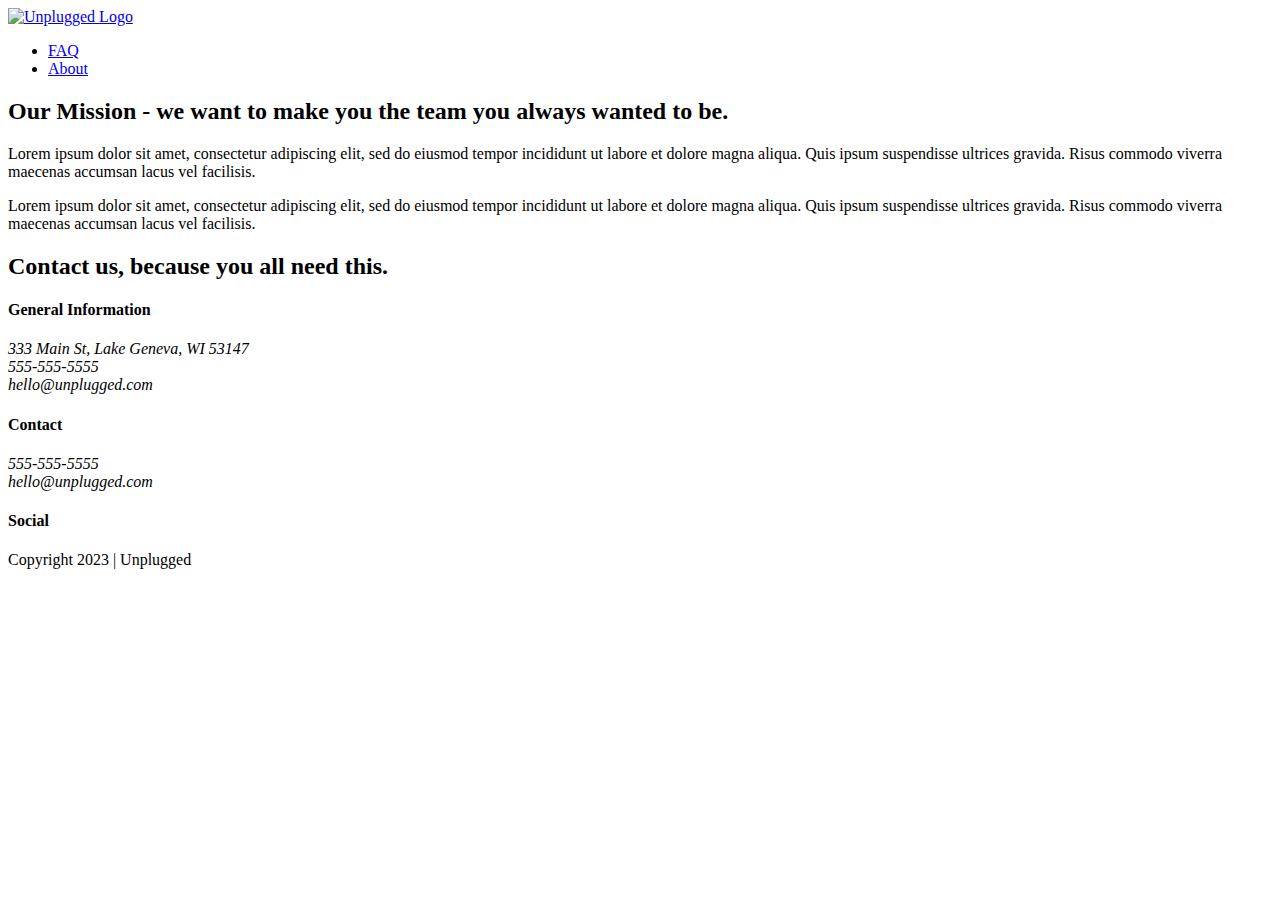
==== about/index.html @ 6d429bbf "Updated page titles, added FAQ content" ====
<!doctype html>
<html class="no-js" lang="">

<head>
  <meta charset="utf-8">
  <title>Unplugged - About Us</title>
  <meta name="description" content="">
  <meta name="viewport" content="width=device-width, initial-scale=1">

  <meta property="og:title" content="">
  <meta property="og:type" content="">
  <meta property="og:url" content="">
  <meta property="og:image" content="">

  <link rel="manifest" href="../site.webmanifest">
  <link rel="apple-touch-icon" href="../icon.png">
  <!-- Place favicon.ico in the root directory -->

  <link rel="stylesheet" href="../css/normalize.css">
  <link rel="stylesheet" href="../css/main.css">

  <meta name="theme-color" content="#fafafa">
</head>

<body>

  <header>
    <div class="content-wrapper">
      <a href="logo"><img src="../img/unpluggedlogo.png" alt="Unplugged Logo"></a>
      <div class="header-divider"></div>
      <nav>
        <ul>
          <li><a href="../faq/index.html" target="_blank" rel="noopener">FAQ</a></li>
          <li><a href="../about/index.html" target="_blank" rel="noopener">About</a></li>
        </ul>
      </nav>
    </div>
  </header>
  <main>
    <section class="mission">
      <div class="content-wrapper">
        <div class="mission-content">
          <h2>Our Mission - we want to make you the team you always wanted to be.</h2>
          <p>Lorem ipsum dolor sit amet, consectetur adipiscing elit, sed do eiusmod 
            tempor incididunt ut labore et dolore magna aliqua. Quis ipsum suspendisse 
            ultrices gravida. Risus commodo viverra maecenas accumsan lacus vel facilisis.</p>
          <p>Lorem ipsum dolor sit amet, consectetur adipiscing elit, sed do eiusmod 
            tempor incididunt ut labore et dolore magna aliqua. Quis ipsum suspendisse 
            ultrices gravida. Risus commodo viverra maecenas accumsan lacus vel facilisis.</p>
        </div>
      </div>
      <!--MISSION CONTENT-WRAPPER ENDS-->
    </section>

    <section>
      <div class="content-wrapper">
        <div class="map">
          <figure>

          </figure>
        </div>
      </div> 
      <!--END OF MAP SECTION-->
    </section>

    <section>
      <div class="content-wrapper">
        <div class="contact-section">
          <h2>Contact us, because you all need this.</h2>
          <h4>General Information</h4>
            <address>
              <p>333 Main St, Lake Geneva, WI 53147<br>
                555-555-5555<br>
                hello@unplugged.com
              </p>
            </address>
        </div>
      </div>
    </section>
  </main>
  <footer>
    <div class="content-wrapper">
      <div class="footer-content">
        <div class="contact">
          <h4>Contact</h4>
            <address>
              <p> 555-555-5555<br>
              hello@unplugged.com
            </p>
            </address>
        </div>
          <div class="social">
            <h4>Social</h4>
            <p><a href="https://www.facebook.com/skillcrush" target="_blank" rel="noopener"></a></p>
            <p><a href="https://www.twitter.com/skillcrush" target="_blank" rel="noopener"></a></p>
            <p><a href="https://www.instagram.com/skillcrush" target="_blank" rel="noopener"></a></p>
          </div>
      </div> 
      <!--END FOOTER CONTENT-->
    </div> 
    <!--END FOOTER CONTENT WRAPPER-->
    <div class="copyright">
      <p>Copyright 2023 | Unplugged</p>
    </div>
  </footer>
    
  <script src="../js/vendor/modernizr-3.11.2.min.js"></script>
  <script src="../js/plugins.js"></script>
  <script src="../js/main.js"></script>

  <!-- Google Analytics: change UA-XXXXX-Y to be your site's ID. -->
  <script>
    window.ga = function () { ga.q.push(arguments) }; ga.q = []; ga.l = +new Date;
    ga('create', 'UA-XXXXX-Y', 'auto'); ga('set', 'anonymizeIp', true); ga('set', 'transport', 'beacon'); ga('send', 'pageview')
  </script>
  <script src="https://www.google-analytics.com/analytics.js" async></script>
</body>

</html>
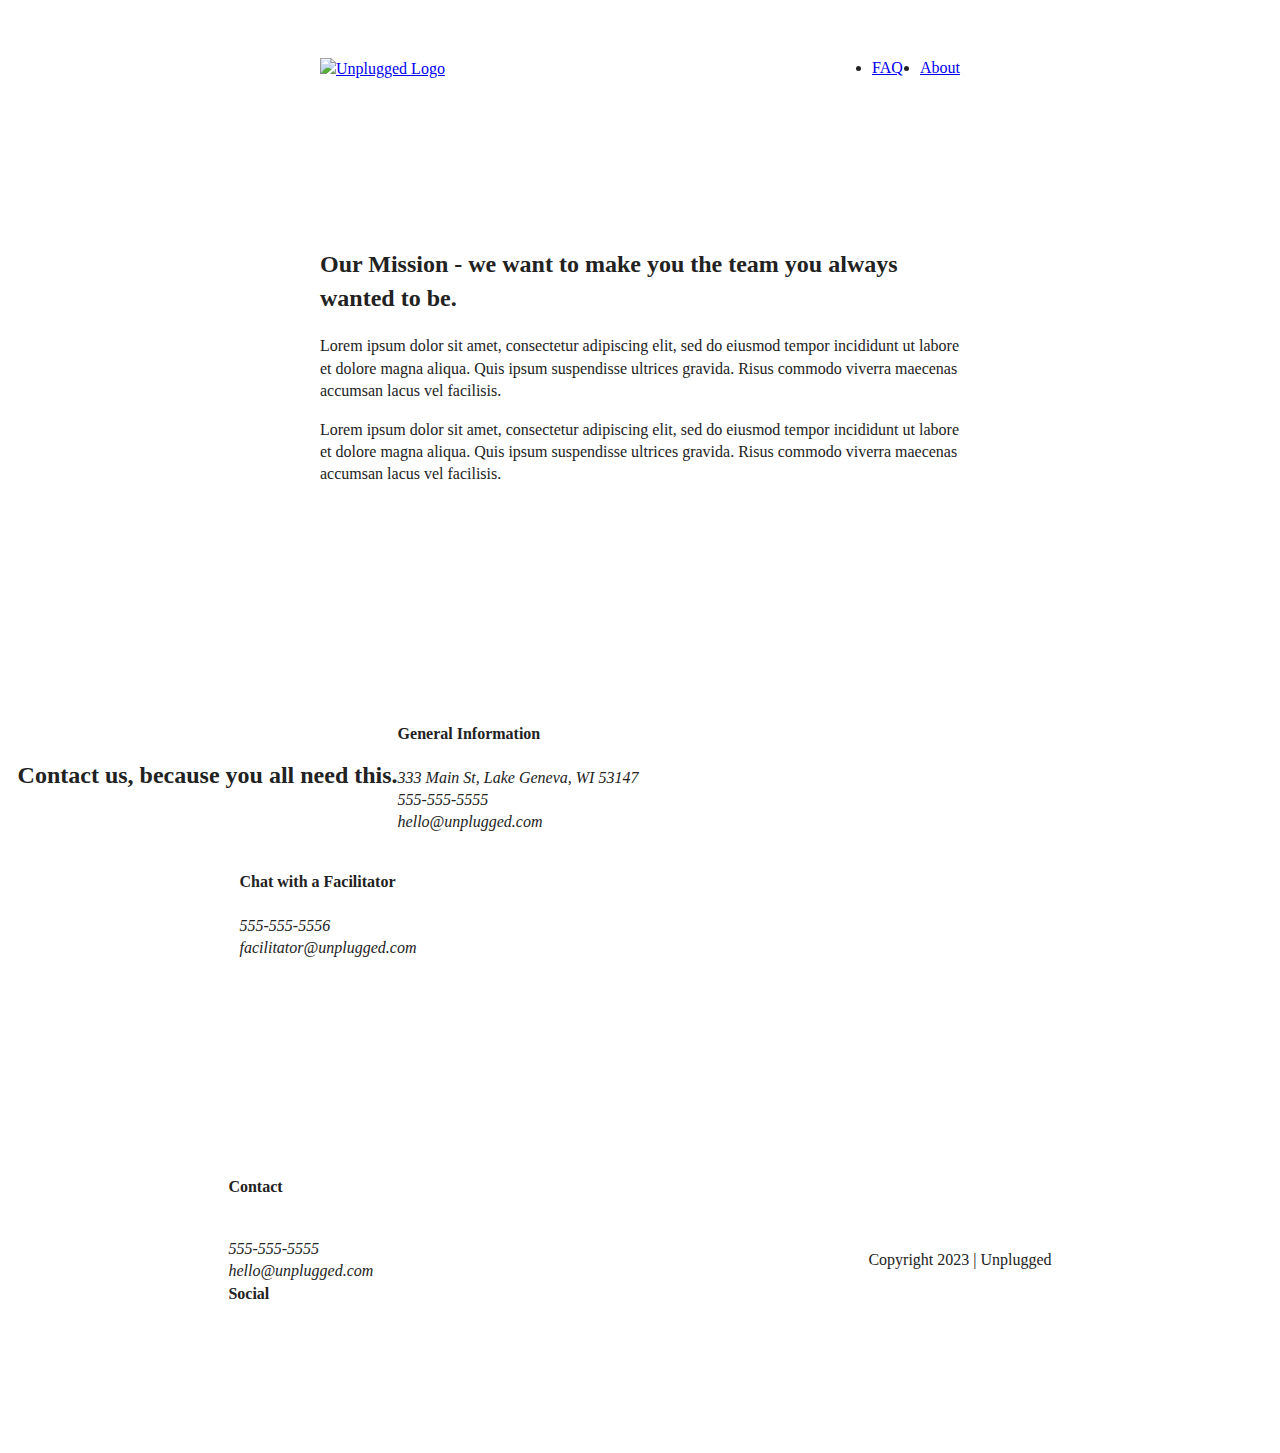
==== commit 3bff7ef4: "Corrected mission section on about page" ====
--- a/about/index.html
+++ b/about/index.html
@@ -26,8 +26,7 @@
 
   <header>
     <div class="content-wrapper">
-      <a href="logo"><img src="../img/unpluggedlogo.png" alt="Unplugged Logo"></a>
-      <div class="header-divider"></div>
+      <a href="logo"><img src="" class="logo" alt="Unplugged Logo"></a>      <div class="header-divider"></div>
       <nav>
         <ul>
           <li><a href="../faq/index.html" target="_blank" rel="noopener">FAQ</a></li>
@@ -36,11 +35,12 @@
       </nav>
     </div>
   </header>
+  
   <main>
     <section class="mission">
       <div class="content-wrapper">
+        <h2>Our Mission - we want to make you the team you always wanted to be.</h2>
         <div class="mission-content">
-          <h2>Our Mission - we want to make you the team you always wanted to be.</h2>
           <p>Lorem ipsum dolor sit amet, consectetur adipiscing elit, sed do eiusmod 
             tempor incididunt ut labore et dolore magna aliqua. Quis ipsum suspendisse 
             ultrices gravida. Risus commodo viverra maecenas accumsan lacus vel facilisis.</p>
@@ -67,13 +67,23 @@
       <div class="content-wrapper">
         <div class="contact-section">
           <h2>Contact us, because you all need this.</h2>
-          <h4>General Information</h4>
+          <div>
+            <h4>General Information</h4>
+              <address>
+                <p>333 Main St, Lake Geneva, WI 53147<br>
+                  555-555-5555<br>
+                  hello@unplugged.com
+                </p>
+              </address>
+          </div>
+          <div>
+            <h4>Chat with a Facilitator</h4>
             <address>
-              <p>333 Main St, Lake Geneva, WI 53147<br>
-                555-555-5555<br>
-                hello@unplugged.com
+              <p>555-555-5556<br>
+              facilitator@unplugged.com
               </p>
             </address>
+          </div>
         </div>
       </div>
     </section>
@@ -91,9 +101,11 @@
         </div>
           <div class="social">
             <h4>Social</h4>
-            <p><a href="https://www.facebook.com/skillcrush" target="_blank" rel="noopener"></a></p>
-            <p><a href="https://www.twitter.com/skillcrush" target="_blank" rel="noopener"></a></p>
-            <p><a href="https://www.instagram.com/skillcrush" target="_blank" rel="noopener"></a></p>
+            <div class="social-icons">
+              <p><a href="https://www.facebook.com/skillcrush" target="_blank" rel="noopener"></a></p>
+              <p><a href="https://www.twitter.com/skillcrush" target="_blank" rel="noopener"></a></p>
+              <p><a href="https://www.instagram.com/skillcrush" target="_blank" rel="noopener"></a></p>
+            </div>
           </div>
       </div> 
       <!--END FOOTER CONTENT-->
--- a/css/main.css
+++ b/css/main.css
@@ -0,0 +1,541 @@
+/*! HTML5 Boilerplate v8.0.0 | MIT License | https://html5boilerplate.com/ */
+
+/* main.css 2.1.0 | MIT License | https://github.com/h5bp/main.css#readme */
+/*
+ * What follows is the result of much research on cross-browser styling.
+ * Credit left inline and big thanks to Nicolas Gallagher, Jonathan Neal,
+ * Kroc Camen, and the H5BP dev community and team.
+ */
+
+/* ==========================================================================
+   Base styles: opinionated defaults
+   ========================================================================== */
+
+html {
+  color: #222;
+  font-size: 1em;
+  line-height: 1.4;
+}
+
+/*
+ * Remove text-shadow in selection highlight:
+ * https://twitter.com/miketaylr/status/12228805301
+ *
+ * Vendor-prefixed and regular ::selection selectors cannot be combined:
+ * https://stackoverflow.com/a/16982510/7133471
+ *
+ * Customize the background color to match your design.
+ */
+
+::-moz-selection {
+  background: #b3d4fc;
+  text-shadow: none;
+}
+
+::selection {
+  background: #b3d4fc;
+  text-shadow: none;
+}
+
+/*
+ * A better looking default horizontal rule
+ */
+
+hr {
+  display: block;
+  height: 1px;
+  border: 0;
+  border-top: 1px solid #ccc;
+  margin: 1em 0;
+  padding: 0;
+}
+
+/*
+ * Remove the gap between audio, canvas, iframes,
+ * images, videos and the bottom of their containers:
+ * https://github.com/h5bp/html5-boilerplate/issues/440
+ */
+
+audio,
+canvas,
+iframe,
+img,
+svg,
+video {
+  vertical-align: middle;
+}
+
+/*
+ * Remove default fieldset styles.
+ */
+
+fieldset {
+  border: 0;
+  margin: 0;
+  padding: 0;
+}
+
+/*
+ * Allow only vertical resizing of textareas.
+ */
+
+textarea {
+  resize: vertical;
+}
+
+/* ==========================================================================
+   Author's custom styles
+   ========================================================================== */
+
+/***************       BASE HEADER - FOOTER STYLES          *******************/
+header,
+footer {
+  display: flex;
+  justify-content: center;
+  align-items: center;
+  flex-flow: row wrap;
+}
+
+header {
+  padding: 15px 0;
+}
+
+header .content-wrapper {
+  display: flex;
+  justify-content: center;
+  align-items: center;  
+  flex-flow: row wrap;
+  margin: 0;
+}
+
+.logo {
+  margin: 0;
+}
+
+.header-divider {
+  width: 100%;
+  heigth: 1px;
+  margin: 10px 0 20px 0;
+}
+
+header nav {
+  display: flex;
+  justify-content: space-around;
+  align-items: center;
+  flex-flow: row wrap;
+  width: 60%;
+}
+
+header nav ul {
+  display: flex;
+  justify-content: space-around;
+  width: 100%;
+}
+
+footer .content-wrapper {
+  width: 55%;
+  margin: 50px 0;
+}
+
+footer .contact {
+  margin-bottom: 50px;
+}
+
+footer h4 {
+  margin: 20px 0;
+}
+
+footer p {
+  margin: 0;
+}
+
+footer .social-icons {
+  display: flex;
+  justify-content: center;
+}
+
+footer .social-icons p {
+  display: flex;
+  justify-content: space-around; 
+}
+
+footer .copyright {
+  margin: 20px 0;
+}
+
+
+/***************      MOBILE STYLES - HOMEPAGE          *******************/
+.content-wrapper {
+  width: 90%;
+  margin: 50px 0;
+}
+
+
+.hero-section {
+  display: flex;
+  justify-content: center;
+  flex-flow: row wrap;
+}
+
+aside {
+  display: flex;
+  justify-content: center;
+  align-items: center;
+  flex-flow: row wrap;
+}
+
+aside h3 {
+  margin: 20px 0;
+}
+
+aside p {
+  margin: 0;
+}
+
+.form-description {
+  padding-bottom: 30px;
+}
+
+.features {
+  display: flex;
+  justify-content: center;
+}
+
+.features h2 {
+  margin: 0;
+  margin-bottom: 60px;
+}
+
+.features article {
+  width: 60%;
+  margin: 30px 0;
+}
+
+.features p {
+  margin: 0;
+}
+
+.features .feature-items {
+  display: flex;
+  justify-content: center;
+  flex-flow: row wrap;
+}
+
+.reviews {
+  display: flex;
+  justify-content: center;
+  flex-flow: row wrap;
+}
+
+.reviews h2 {
+  margin-bottom: 40px;
+}
+
+.reviews h3 {
+  width: 60%;
+  margin: 20px 0;
+}
+
+/***************    ABOUT PAGE          *******************/
+
+.mission {
+  display: flex;
+  justify-content: center;
+  align-items: center;
+  flex-flow: row wrap;
+}
+
+.contact-section {
+  display: flex;
+  justify-content: center;
+  align-items: center;
+  flex-flow: row wrap;
+}
+
+/***************      FAQ PAGE          *******************/
+
+.faq {
+  display: flex;
+  justify-content: center;
+  align-items: center;
+  flex-flow: row wrap;
+}
+
+.faq-content-wrapper {
+  display: flex;
+  justify-content: center;
+  align-items: center;
+  flex-flow: row wrap;
+}
+/* ==========================================================================
+   Helper classes
+   ========================================================================== */
+
+/*
+ * Hide visually and from screen readers
+ */
+
+.hidden,
+[hidden] {
+  display: none !important;
+}
+
+/*
+ * Hide only visually, but have it available for screen readers:
+ * https://snook.ca/archives/html_and_css/hiding-content-for-accessibility
+ *
+ * 1. For long content, line feeds are not interpreted as spaces and small width
+ *    causes content to wrap 1 word per line:
+ *    https://medium.com/@jessebeach/beware-smushed-off-screen-accessible-text-5952a4c2cbfe
+ */
+
+.sr-only {
+  border: 0;
+  clip: rect(0, 0, 0, 0);
+  height: 1px;
+  margin: -1px;
+  overflow: hidden;
+  padding: 0;
+  position: absolute;
+  white-space: nowrap;
+  width: 1px;
+  /* 1 */
+}
+
+/*
+ * Extends the .sr-only class to allow the element
+ * to be focusable when navigated to via the keyboard:
+ * https://www.drupal.org/node/897638
+ */
+
+.sr-only.focusable:active,
+.sr-only.focusable:focus {
+  clip: auto;
+  height: auto;
+  margin: 0;
+  overflow: visible;
+  position: static;
+  white-space: inherit;
+  width: auto;
+}
+
+/*
+ * Hide visually and from screen readers, but maintain layout
+ */
+
+.invisible {
+  visibility: hidden;
+}
+
+/*
+ * Clearfix: contain floats
+ *
+ * For modern browsers
+ * 1. The space content is one way to avoid an Opera bug when the
+ *    `contenteditable` attribute is included anywhere else in the document.
+ *    Otherwise it causes space to appear at the top and bottom of elements
+ *    that receive the `clearfix` class.
+ * 2. The use of `table` rather than `block` is only necessary if using
+ *    `:before` to contain the top-margins of child elements.
+ */
+
+.clearfix::before,
+.clearfix::after {
+  content: " ";
+  display: table;
+}
+
+.clearfix::after {
+  clear: both;
+}
+
+/* ==========================================================================
+   EXAMPLE Media Queries for Responsive Design.
+   These examples override the primary ('mobile first') styles.
+   Modify as content requires.
+   ========================================================================== */
+
+@media only screen and (min-width: 768px) {
+  /*  TABLET STYLES HERE */
+
+/**** GLOBAL STYLES ****/
+.content-wrapper {
+  max-width: 640px;
+  margin: 100px 0;
+}
+
+/**** HEADER STYLES ****/
+header {
+  padding: 33px 0;
+  justify-content: space-around;
+}
+
+header .content-wrapper {
+  justify-content: space-between;
+}
+
+.header-divider {
+  display: none;
+}
+
+header nav {
+  width: 20%;
+}
+
+header nav ul {
+  justify-content: space-between;
+}
+
+/**** MAIN STYLES ****/
+
+section.hero-section {
+  max-height: 600px;
+}
+
+.hero-section h1 {
+  margin: 0;
+  width: 80%;
+}
+
+aside .content-wrapper {
+  margin: 50px 0;
+  display: flex;
+  justify-content: space-between;
+  flex-flow: row wrap;
+}
+
+.form-description,
+ .form {
+  width: 40%;
+  margin: 0;
+}
+
+.features h2 {
+  margin-bottom: 20px;
+}
+
+.features article {
+  display: flex;
+  justify-content: center;
+  align-items: center;
+  flex-flow: column wrap;
+  flex-basis: 50%;
+}
+
+.feature-description {
+  width: 50%;
+}
+
+
+p.fontawesome-icon {
+  margin-bottom: 30px;
+}
+
+.reviews h2 {
+  width: 75%;
+}
+
+.reviews article {
+  width: 50%;
+}
+
+/**** FOOTER STYLES ****/
+footer .content-wrapper {
+  margin: 100px 0;
+  width: 65%;
+}
+
+.footer-content {
+  width: 50%;
+}
+
+footer .contact {
+  margin: 0;
+  width: 50%;
+}
+
+footer h4 {
+  margin: 0 0 40px 0;
+}
+
+}
+
+@media only screen and (min-width: 1200px) {
+  /* DESKTOP STYLES HERE */
+
+}
+/* ==========================================================================
+   Print styles.
+   Inlined to avoid the additional HTTP request:
+   https://www.phpied.com/delay-loading-your-print-css/
+   ========================================================================== */
+
+@media print {
+  *,
+  *::before,
+  *::after {
+    background: #fff !important;
+    color: #000 !important;
+    /* Black prints faster */
+    box-shadow: none !important;
+    text-shadow: none !important;
+  }
+
+  a,
+  a:visited {
+    text-decoration: underline;
+  }
+
+  a[href]::after {
+    content: " (" attr(href) ")";
+  }
+
+  abbr[title]::after {
+    content: " (" attr(title) ")";
+  }
+
+  /*
+   * Don't show links that are fragment identifiers,
+   * or use the `javascript:` pseudo protocol
+   */
+  a[href^="#"]::after,
+  a[href^="javascript:"]::after {
+    content: "";
+  }
+
+  pre {
+    white-space: pre-wrap !important;
+  }
+
+  pre,
+  blockquote {
+    border: 1px solid #999;
+    page-break-inside: avoid;
+  }
+
+  /*
+   * Printing Tables:
+   * https://web.archive.org/web/20180815150934/http://css-discuss.incutio.com/wiki/Printing_Tables
+   */
+  thead {
+    display: table-header-group;
+  }
+
+  tr,
+  img {
+    page-break-inside: avoid;
+  }
+
+  p,
+  h2,
+  h3 {
+    orphans: 3;
+    widows: 3;
+  }
+
+  h2,
+  h3 {
+    page-break-after: avoid;
+  }
+}
+
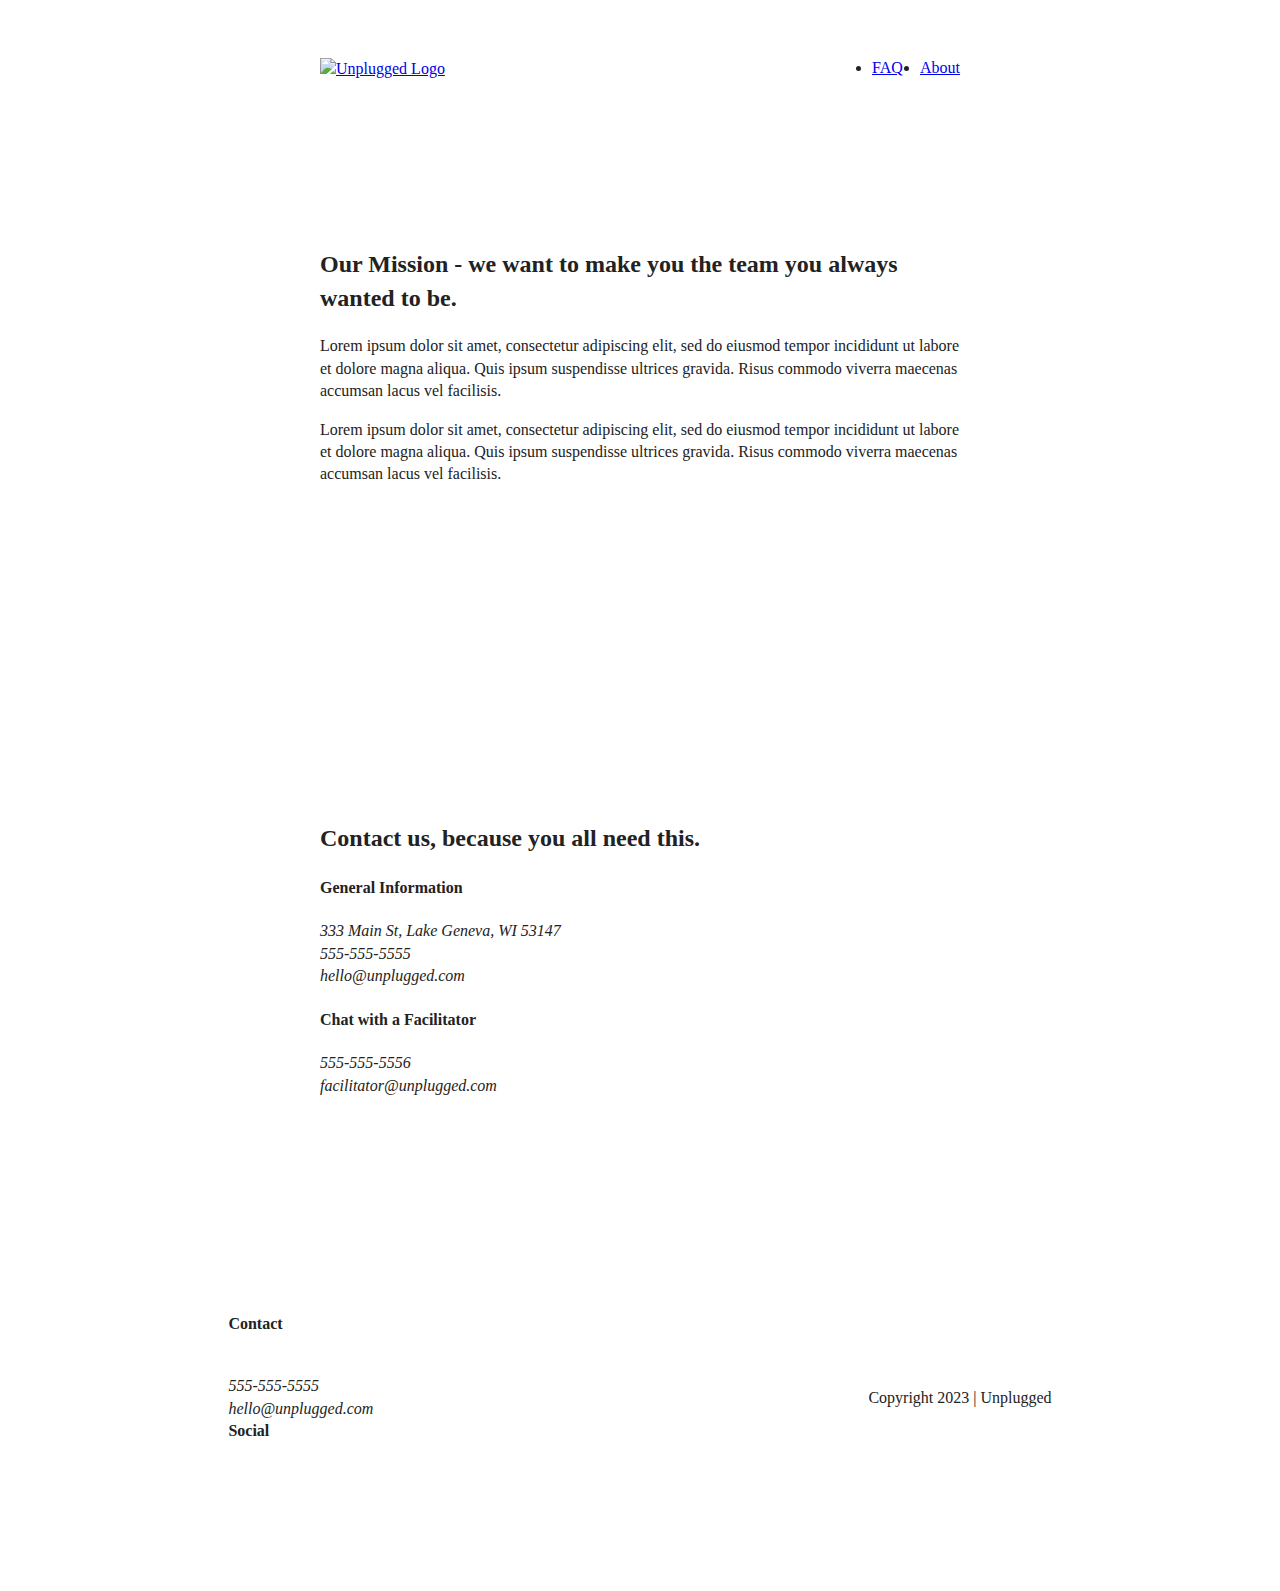
==== commit 7bbf8e44: "Reorganized contact section" ====
--- a/about/index.html
+++ b/about/index.html
@@ -63,16 +63,16 @@
       <!--END OF MAP SECTION-->
     </section>
 
-    <section>
+    <section class="contact-section">
       <div class="content-wrapper">
-        <div class="contact-section">
-          <h2>Contact us, because you all need this.</h2>
+        <h2>Contact us, because you all need this.</h2>
+        <div class="contact-content">
           <div>
             <h4>General Information</h4>
               <address>
                 <p>333 Main St, Lake Geneva, WI 53147<br>
-                  555-555-5555<br>
-                  hello@unplugged.com
+                555-555-5555<br>
+                hello@unplugged.com
                 </p>
               </address>
           </div>
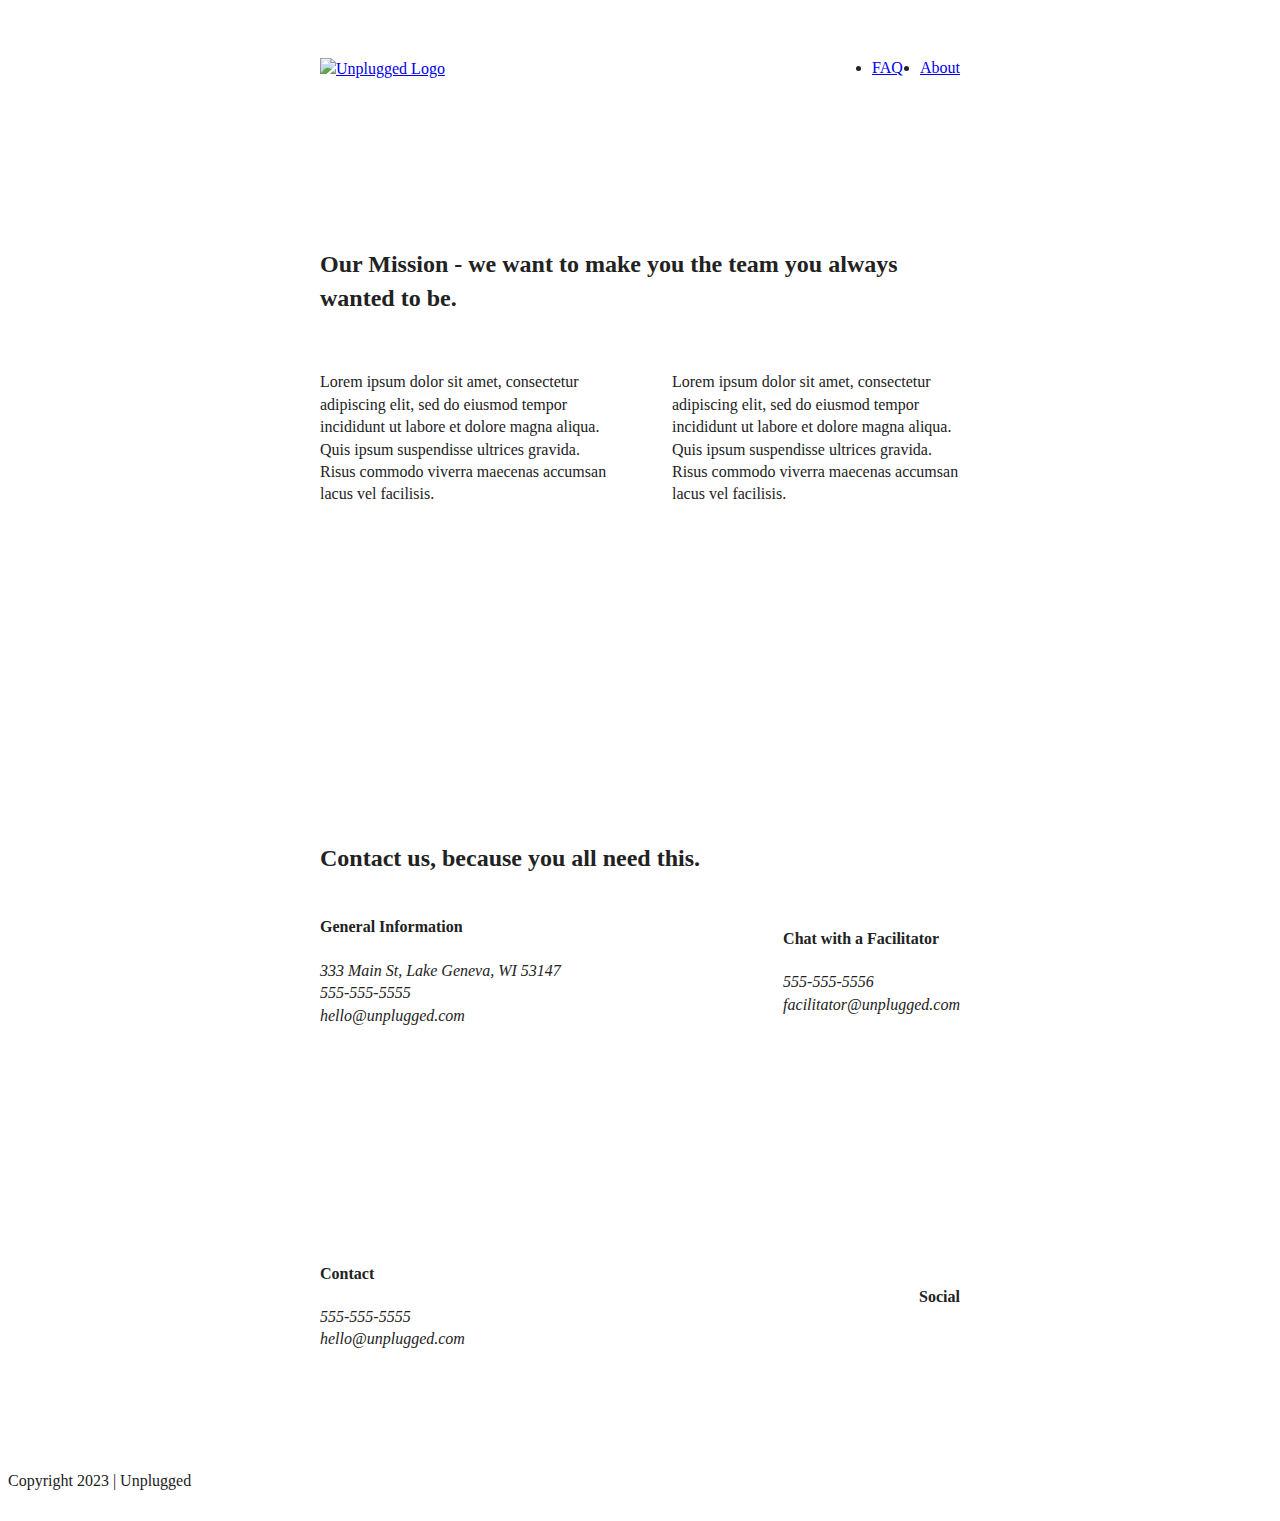
==== commit 487a6296: "Added google fonts" ====
--- a/about/index.html
+++ b/about/index.html
@@ -15,7 +15,8 @@
   <link rel="manifest" href="../site.webmanifest">
   <link rel="apple-touch-icon" href="../icon.png">
   <!-- Place favicon.ico in the root directory -->
-
+  <!-- GOOGLE FONTS-->
+  <link href="https://fonts.googleapis.com/css2?family=Open+Sans:wght@400;700&family=Poppins:wght@500;700&display=swap" rel="stylesheet">
   <link rel="stylesheet" href="../css/normalize.css">
   <link rel="stylesheet" href="../css/main.css">
 
--- a/css/main.css
+++ b/css/main.css
@@ -426,7 +426,6 @@
   width: 50%;
 }
 
-
 p.fontawesome-icon {
   margin-bottom: 30px;
 }
@@ -446,16 +445,40 @@
 }
 
 .footer-content {
-  width: 50%;
+  display: flex;
+  justify-content: space-between;
+  align-items: center;
 }
 
 footer .contact {
-  margin: 0;
-  width: 50%;
-}
-
-footer h4 {
-  margin: 0 0 40px 0;
+  margin-bottom: 0;
+}
+
+footer .copyright {
+  width: 100%;
+}
+
+/***************    ABOUT PAGE          *******************/
+
+.mission-content {
+  padding-top: 20px;
+  display: flex;
+  justify-content: space-between;
+  align-items: center;
+}
+
+.mission-content p {
+  width: 45%;
+}
+
+.contact-section .content-wrapper h2 {
+  width: 80%;
+}
+
+.contact-content {
+  display: flex;
+  justify-content: space-between;
+  align-items: center;
 }
 
 }
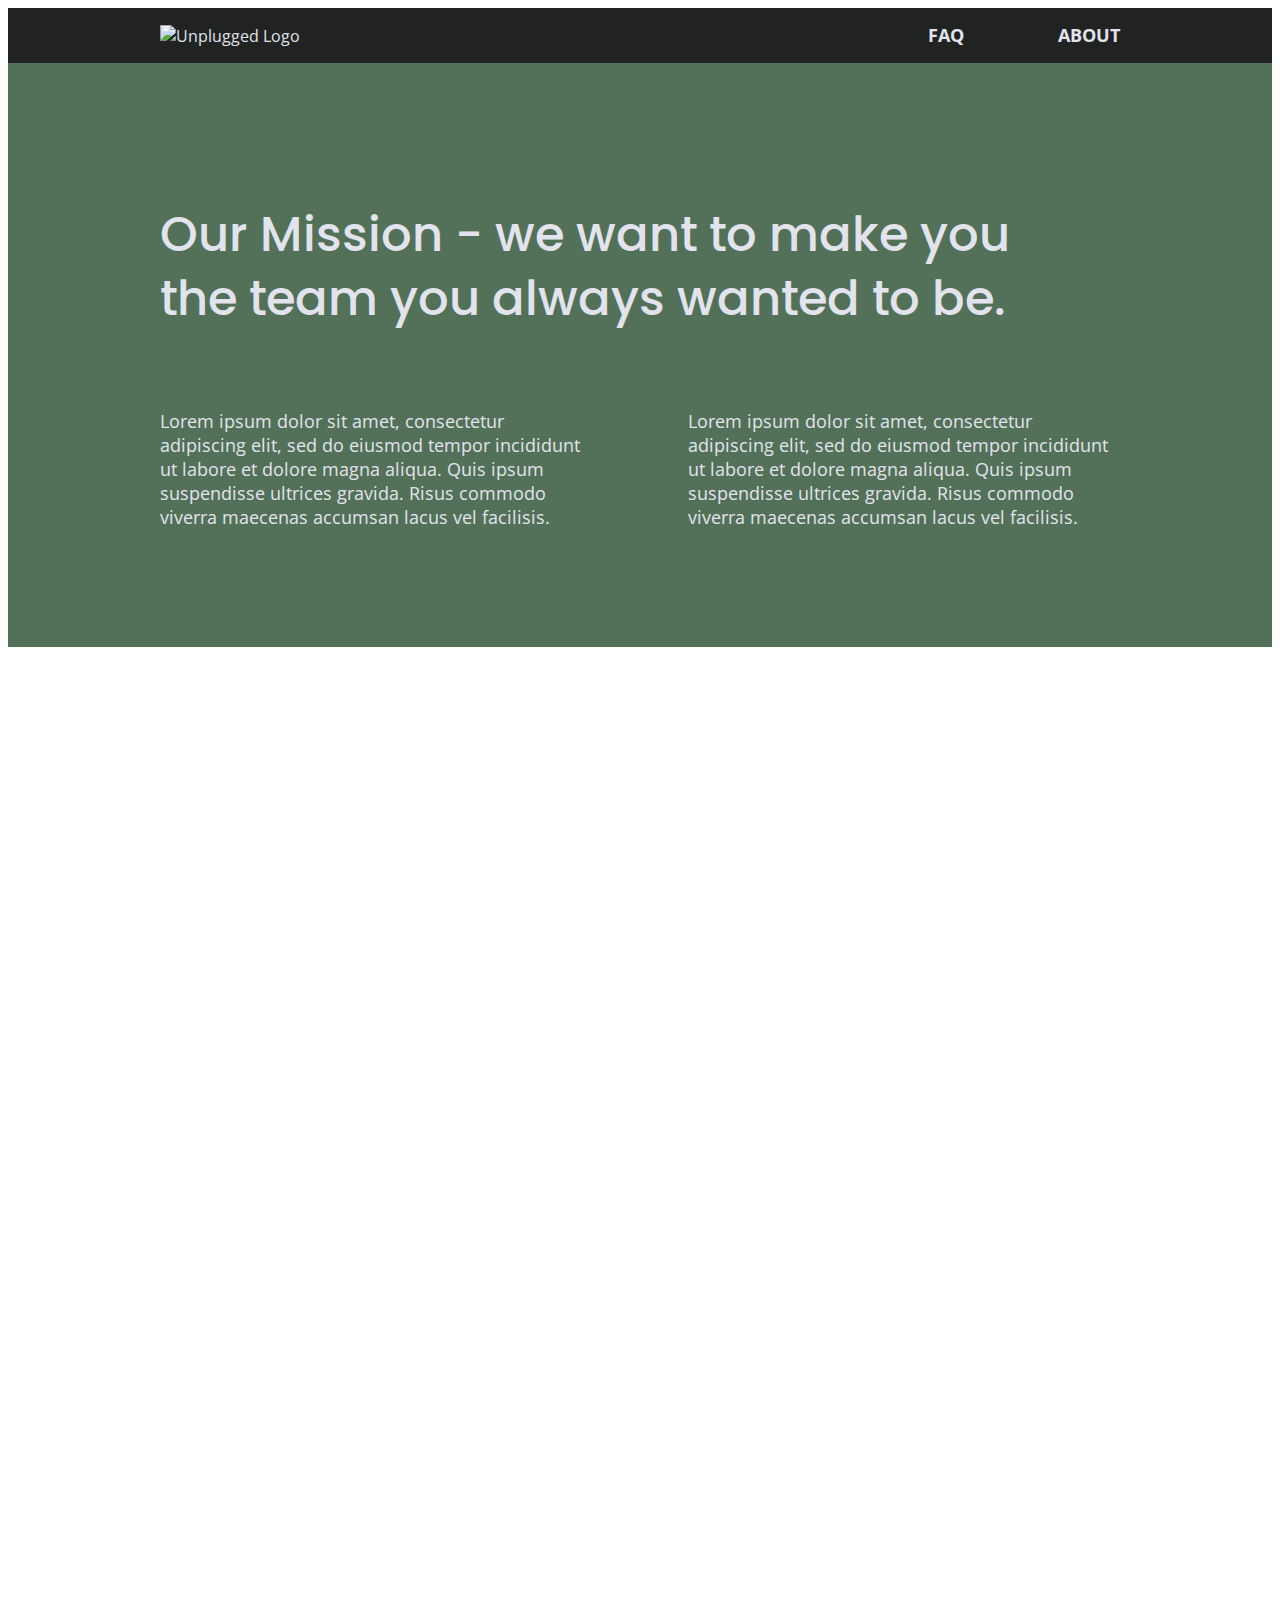
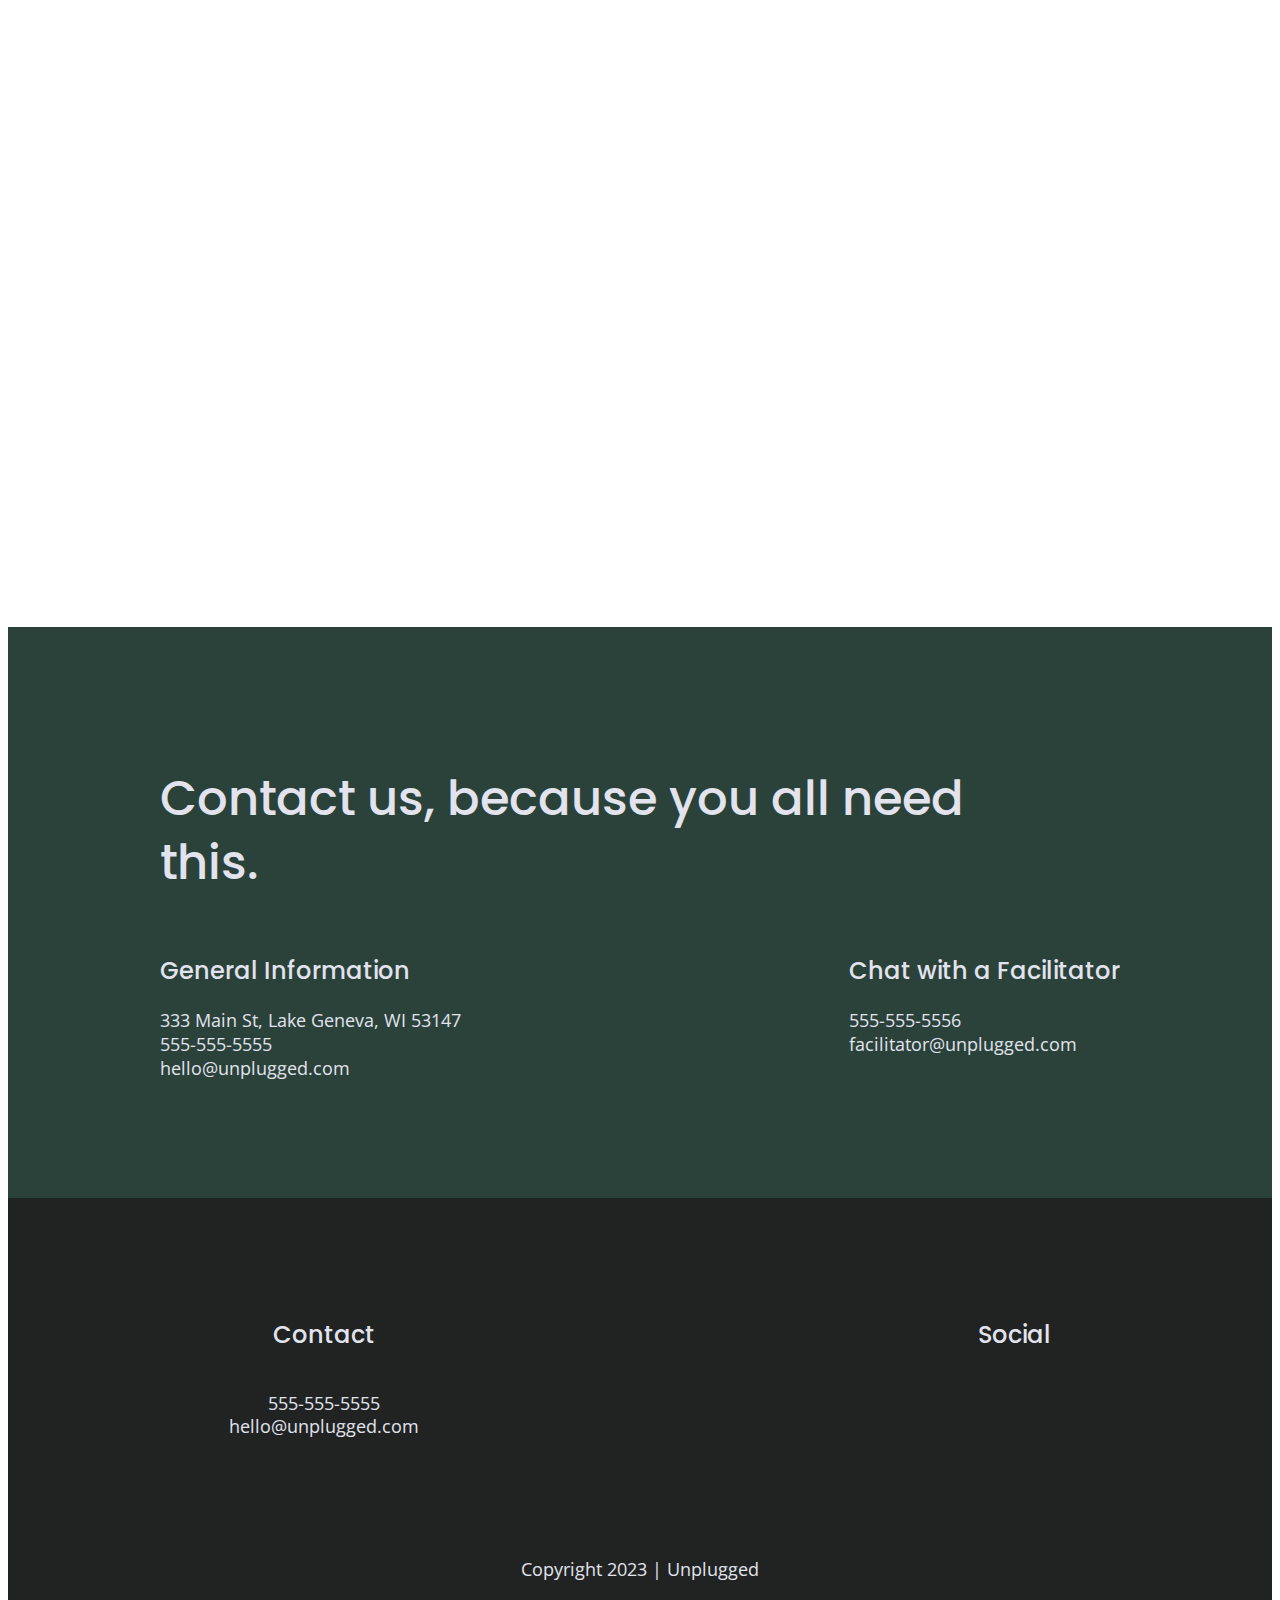
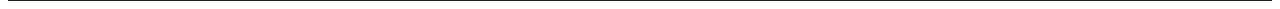
==== commit c642c57e: "Added iframe to about page" ====
--- a/about/index.html
+++ b/about/index.html
@@ -27,7 +27,8 @@
 
   <header>
     <div class="content-wrapper">
-      <a href="logo"><img src="" class="logo" alt="Unplugged Logo"></a>      <div class="header-divider"></div>
+      <a href="#"><img src alt="Unplugged Logo"></a>      
+      <div class="header-divider"></div>
       <nav>
         <ul>
           <li><a href="../faq/index.html" target="_blank" rel="noopener">FAQ</a></li>
@@ -53,16 +54,11 @@
       <!--MISSION CONTENT-WRAPPER ENDS-->
     </section>
 
-    <section>
-      <div class="content-wrapper">
-        <div class="map">
-          <figure>
-
-          </figure>
-        </div>
-      </div> 
-      <!--END OF MAP SECTION-->
-    </section>
+    <section class="map">
+      <figure>
+        <iframe src="https://www.google.com/maps/embed?pb=!1m18!1m12!1m3!1d2937.270292477618!2d-88.4302500240662!3d42.59200847117223!2m3!1f0!2f0!3f0!3m2!1i1024!2i768!4f13.1!3m3!1m2!1s0x88058bbbacb5568f%3A0xac5d9a1fbeb32534!2s333%20W%20Main%20St%2C%20Lake%20Geneva%2C%20WI%2053147!5e0!3m2!1sen!2sus!4v1681779128162!5m2!1sen!2sus" width="600" height="450" style="border:0;" allowfullscreen="" loading="lazy" referrerpolicy="no-referrer-when-downgrade"></iframe>     
+      </figure>
+    </section>   <!--END OF MAP SECTION-->
 
     <section class="contact-section">
       <div class="content-wrapper">
--- a/css/main.css
+++ b/css/main.css
@@ -87,6 +87,64 @@
    Author's custom styles
    ========================================================================== */
 
+   /* General Styles */
+    
+   html {
+     font-size: 16px;
+   }
+    
+   body {
+    font-size: 1em;
+    font-family: "open sans", sans-serif;
+    color: #e2e3ed;
+   }
+    
+   ul, 
+   ol {
+    list-style-type: none;
+   }
+    
+   a {
+     text-decoration: none;
+     color: #e2e3ed;
+   }
+    
+   h2 {
+    font-family: "poppins", sans-serif;
+    font-size: 1.875em;
+    font-weight:500;
+   }
+    
+   h3, 
+   h4 {
+    font-family: "poppins", sans-serif;
+    font-size: 1.125em;
+    font-weight: 500;
+    margin: 20px 0;
+   }
+    
+   p {
+     font-size: 0.875em;
+     line-height: 1.28571;
+   }
+    
+   address {
+    font-style: normal;
+   }
+    
+   .content-wrapper {
+    width: 90%;
+    margin: 50px 0;
+   }
+
+    img {
+      width: 100%;
+    }
+
+    figure {
+      margin: 0;
+    }
+
 /***************       BASE HEADER - FOOTER STYLES          *******************/
 header,
 footer {
@@ -94,6 +152,7 @@
   justify-content: center;
   align-items: center;
   flex-flow: row wrap;
+  background-color: #202322;
 }
 
 header {
@@ -108,14 +167,19 @@
   margin: 0;
 }
 
-.logo {
-  margin: 0;
+header figure {
+  width: 60%;
+  display: flex;
+  justify-content: center;
+  align-items: center;
+  flex-flow: row wrap;
 }
 
 .header-divider {
   width: 100%;
-  heigth: 1px;
+  height: 1px;
   margin: 10px 0 20px 0;
+  background: #3a3a3a;
 }
 
 header nav {
@@ -124,12 +188,21 @@
   align-items: center;
   flex-flow: row wrap;
   width: 60%;
+  font-size: 1.125em;
+  font-weight: 700;
+  text-transform: uppercase;
 }
 
 header nav ul {
   display: flex;
   justify-content: space-around;
   width: 100%;
+  margin: 0;
+}
+
+footer {
+  flex-direction: column;
+  text-align: center;
 }
 
 footer .content-wrapper {
@@ -152,6 +225,7 @@
 footer .social-icons {
   display: flex;
   justify-content: center;
+  background-color: #527158;
 }
 
 footer .social-icons p {
@@ -160,6 +234,8 @@
 }
 
 footer .copyright {
+  display: flex;
+  justify-content: center;
   margin: 20px 0;
 }
 
@@ -170,11 +246,25 @@
   margin: 50px 0;
 }
 
+nav {
+  font-size: 1.125em;
+  font-weight: bold;
+}
 
 .hero-section {
   display: flex;
   justify-content: center;
   flex-flow: row wrap;
+  background: url("../img/unplugged-retreat.jpg") center no-repeat #2a423a;
+  background-size: cover;
+  height: 500px;
+}
+
+.hero-section h1 {
+  font-size: 2.25em;
+  line-height: 1.19444;
+  font-weight: 500;
+  font-family: 'Poppins', Helvetica, Arial, sans-serif;
 }
 
 aside {
@@ -182,6 +272,7 @@
   justify-content: center;
   align-items: center;
   flex-flow: row wrap;
+  background-color: #527158
 }
 
 aside h3 {
@@ -196,9 +287,37 @@
   padding-bottom: 30px;
 }
 
+aside .form {
+  margin-top: 30px;
+}
+ 
+input[type=text] {
+  box-sizing: border-box;
+  width: 100%;
+  color: #2a423a;
+  font-style: italic;
+  padding: 1em;
+}
+ 
+input[type=button] {
+  width: 100%;
+  padding: 20px 0;
+  margin-top: 20px;
+  background-color: #2a423a;
+  font-family: 'Poppins', Helvetica, Arial, sans-serif;
+  font-weight: 500;
+  font-size: 1.125em;
+  color: #e2e3ed;
+  border: none;
+  text-align: center;
+  text-transform: uppercase;
+}
+
 .features {
   display: flex;
   justify-content: center;
+  background: url("../img/unplugged-retreat-features.jpg") center no-repeat #2a423a;
+  background-size: cover;
 }
 
 .features h2 {
@@ -207,7 +326,7 @@
 }
 
 .features article {
-  width: 60%;
+  width: 62%;
   margin: 30px 0;
 }
 
@@ -219,12 +338,14 @@
   display: flex;
   justify-content: center;
   flex-flow: row wrap;
+  text-align: center;
 }
 
 .reviews {
   display: flex;
   justify-content: center;
   flex-flow: row wrap;
+  background-color: #2a423a;
 }
 
 .reviews h2 {
@@ -243,6 +364,23 @@
   justify-content: center;
   align-items: center;
   flex-flow: row wrap;
+  background-color: #527158;
+}
+
+.map figure {
+  width: 100%;
+  height: 0;
+  padding-bottom: 125%;
+  overflow: hidden;
+  position: relative;
+}
+
+.map iframe {
+  width: 100%;
+  height: 100%;
+  position: absolute;
+  top: 0;
+  left: 0;
 }
 
 .contact-section {
@@ -250,6 +388,7 @@
   justify-content: center;
   align-items: center;
   flex-flow: row wrap;
+  background-color: #2a423a;
 }
 
 /***************      FAQ PAGE          *******************/
@@ -259,14 +398,29 @@
   justify-content: center;
   align-items: center;
   flex-flow: row wrap;
-}
-
-.faq-content-wrapper {
-  display: flex;
-  justify-content: center;
-  align-items: center;
-  flex-flow: row wrap;
-}
+  background-color: #527158;
+}
+
+.faq .content-wrapper {
+  margin: 50px 0 0 0;
+  display: flex;
+  justify-content: center;
+  align-items: center;
+  flex-flow: row wrap;
+}
+
+.faq h2 {
+  margin-bottom: 40px;
+}
+
+.faq-content {
+  margin-bottom: 50px;
+}
+
+.faq-content h4 {
+  line-height: 1.33333;
+}
+
 /* ==========================================================================
    Helper classes
    ========================================================================== */
@@ -364,6 +518,16 @@
   margin: 100px 0;
 }
 
+h2 {
+  font-size: 2.25em;
+  line-height: 1.33333;
+}
+
+h3 {
+  font-size: 1.5em;
+  line-height: 1.25;
+}
+
 /**** HEADER STYLES ****/
 header {
   padding: 33px 0;
@@ -374,6 +538,10 @@
   justify-content: space-between;
 }
 
+header figure {
+  width: 30%;
+}
+
 .header-divider {
   display: none;
 }
@@ -384,17 +552,19 @@
 
 header nav ul {
   justify-content: space-between;
+  padding: 0;
 }
 
 /**** MAIN STYLES ****/
 
-section.hero-section {
-  max-height: 600px;
+.hero-section {
+  height: 600px;
 }
 
 .hero-section h1 {
   margin: 0;
-  width: 80%;
+  font-size: 3em;
+  line-height: 1;
 }
 
 aside .content-wrapper {
@@ -404,8 +574,8 @@
   flex-flow: row wrap;
 }
 
-.form-description,
- .form {
+aside .content-wrapper .form-description,
+ aside .content-wrapper .form {
   width: 40%;
   margin: 0;
 }
@@ -423,7 +593,7 @@
 }
 
 .feature-description {
-  width: 50%;
+  width: 62%;
 }
 
 p.fontawesome-icon {
@@ -431,11 +601,22 @@
 }
 
 .reviews h2 {
+  width: 80%;
+}
+
+.reviews h3 {
   width: 75%;
+  margin: 0;
 }
 
 .reviews article {
-  width: 50%;
+  display: flex;
+  justify-content: space-between;
+}
+
+.reviews article figure,
+.reviews article div {
+  width: 49%;
 }
 
 /**** FOOTER STYLES ****/
@@ -447,13 +628,22 @@
 .footer-content {
   display: flex;
   justify-content: space-between;
-  align-items: center;
+  align-items: flex-start;
 }
 
 footer .contact {
   margin-bottom: 0;
 }
 
+footer h4 {
+  font-size: 1.5em;
+  margin-bottom: 40px;
+}
+
+footer p {
+  line-height: 1.28571;
+}
+
 footer .copyright {
   width: 100%;
 }
@@ -478,7 +668,31 @@
 .contact-content {
   display: flex;
   justify-content: space-between;
-  align-items: center;
+  align-items: flex-start;
+}
+
+.contact-content h4 {
+  font-size: 1.5em;
+}
+
+/***************    FAQ PAGE          *******************/
+
+.faq .content-wrapper {
+  justify-content: space-between;
+}
+
+.faq-content {
+  flex-basis: 45%;
+}
+
+.faq h2 {
+  width: 100%;
+}
+
+.faq h4,
+.faq p {
+  font-size: 0.875em;
+  line-height: 1.125;
 }
 
 }
@@ -486,6 +700,76 @@
 @media only screen and (min-width: 1200px) {
   /* DESKTOP STYLES HERE */
 
+header {
+  padding: 15px 0;
+}
+
+h2 {
+  font-size: 2.25em;
+}
+
+h3,
+h4 {
+  font-size: 1.875;
+}
+
+p {
+  font-size: 1.125em;
+  line-height: 1.33333;
+}
+
+.content-wrapper {
+  max-width: 960px;
+  margin: 100px 0;
+}
+
+.hero-section h1 {
+  width: 70%;
+  font-size: 3.75em;
+}
+
+aside .content-wrapper {
+  justify-content: space-around;
+}
+
+aside .content-wrapper .form-description,
+    aside .content-wrapper .form {
+        width: 30%;
+    }
+
+.features h2 {
+  width: 90%;
+}
+
+.features article {
+  flex-basis: 33%;
+}
+
+.reviews h2 {
+  margin-bottom: 50px;
+}
+
+.reviews article div {
+  width: 42%;
+}
+
+/***************    ABOUT PAGE          *******************/
+.mission h2,
+.contact-section .content-wrapper h2 {
+  width: 90%;
+  font-size: 3em;
+}
+
+/***************    FAQ PAGE          *******************/
+.faq h2 {
+  font-size: 3em;
+}
+
+.faq h4,
+.faq p {
+  font-size: 1.125em;
+  line-height: 1;
+}
 }
 /* ==========================================================================
    Print styles.
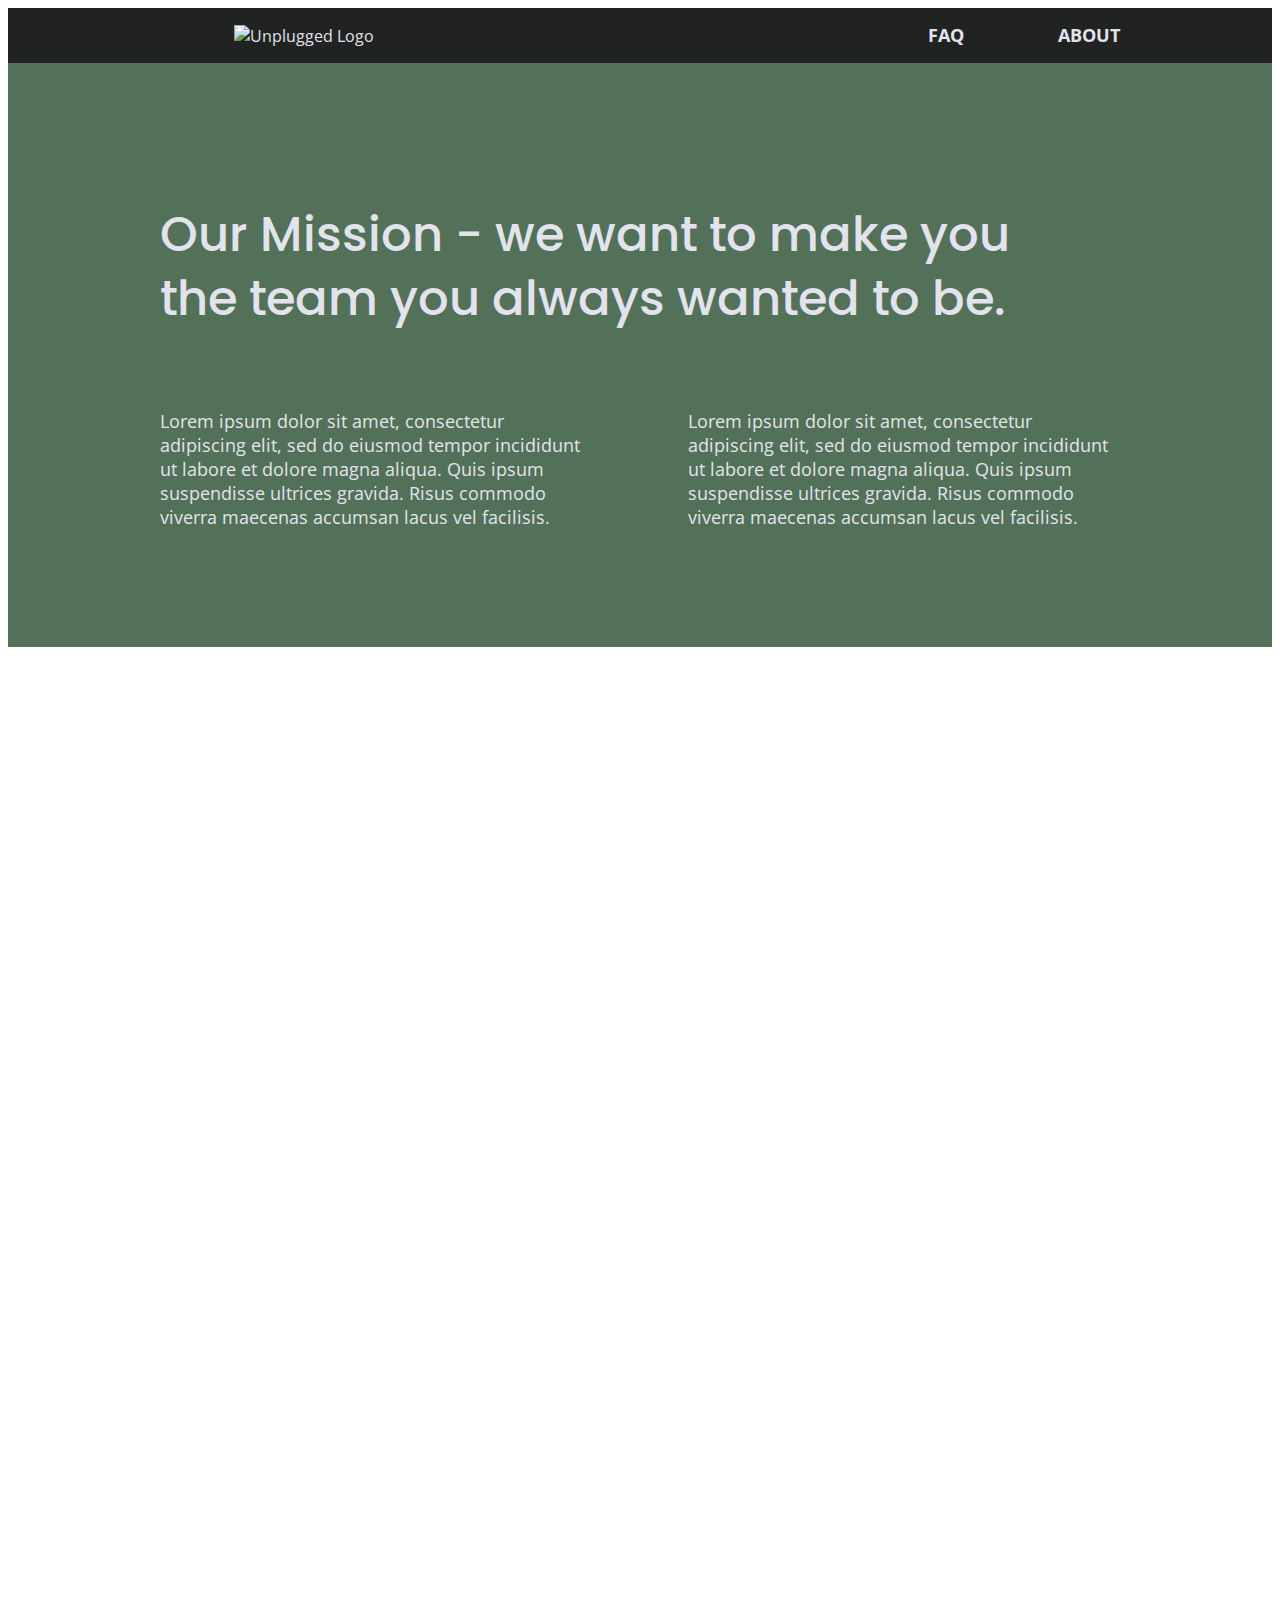
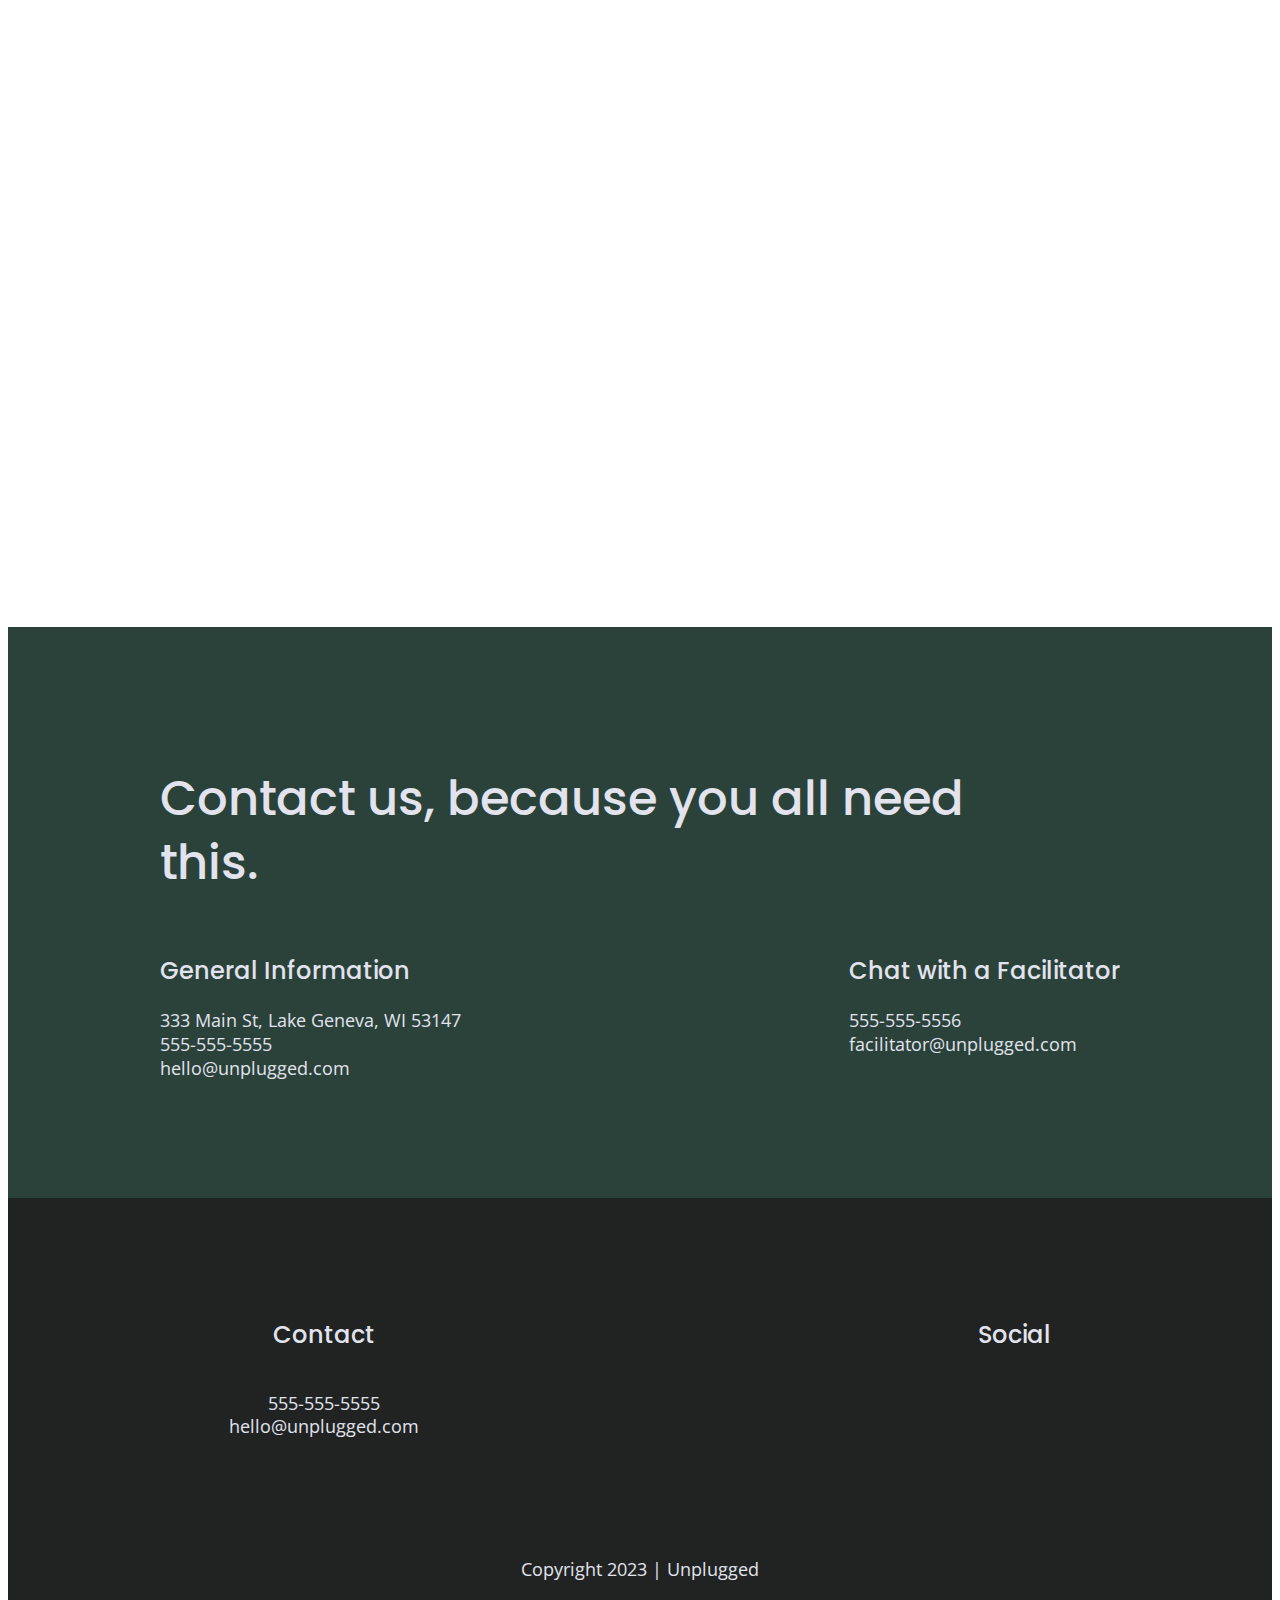
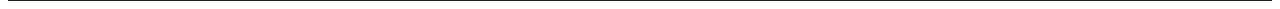
==== commit 4ce6bdf0: "Corrected logo for about and FAQ pages" ====
--- a/about/index.html
+++ b/about/index.html
@@ -27,7 +27,11 @@
 
   <header>
     <div class="content-wrapper">
-      <a href="#"><img src alt="Unplugged Logo"></a>      
+      <figure>
+        <a href="#">
+          <img src="../img/unpluggedlogo.png" alt="Unplugged Logo">
+        </a>    
+      </figure>  
       <div class="header-divider"></div>
       <nav>
         <ul>
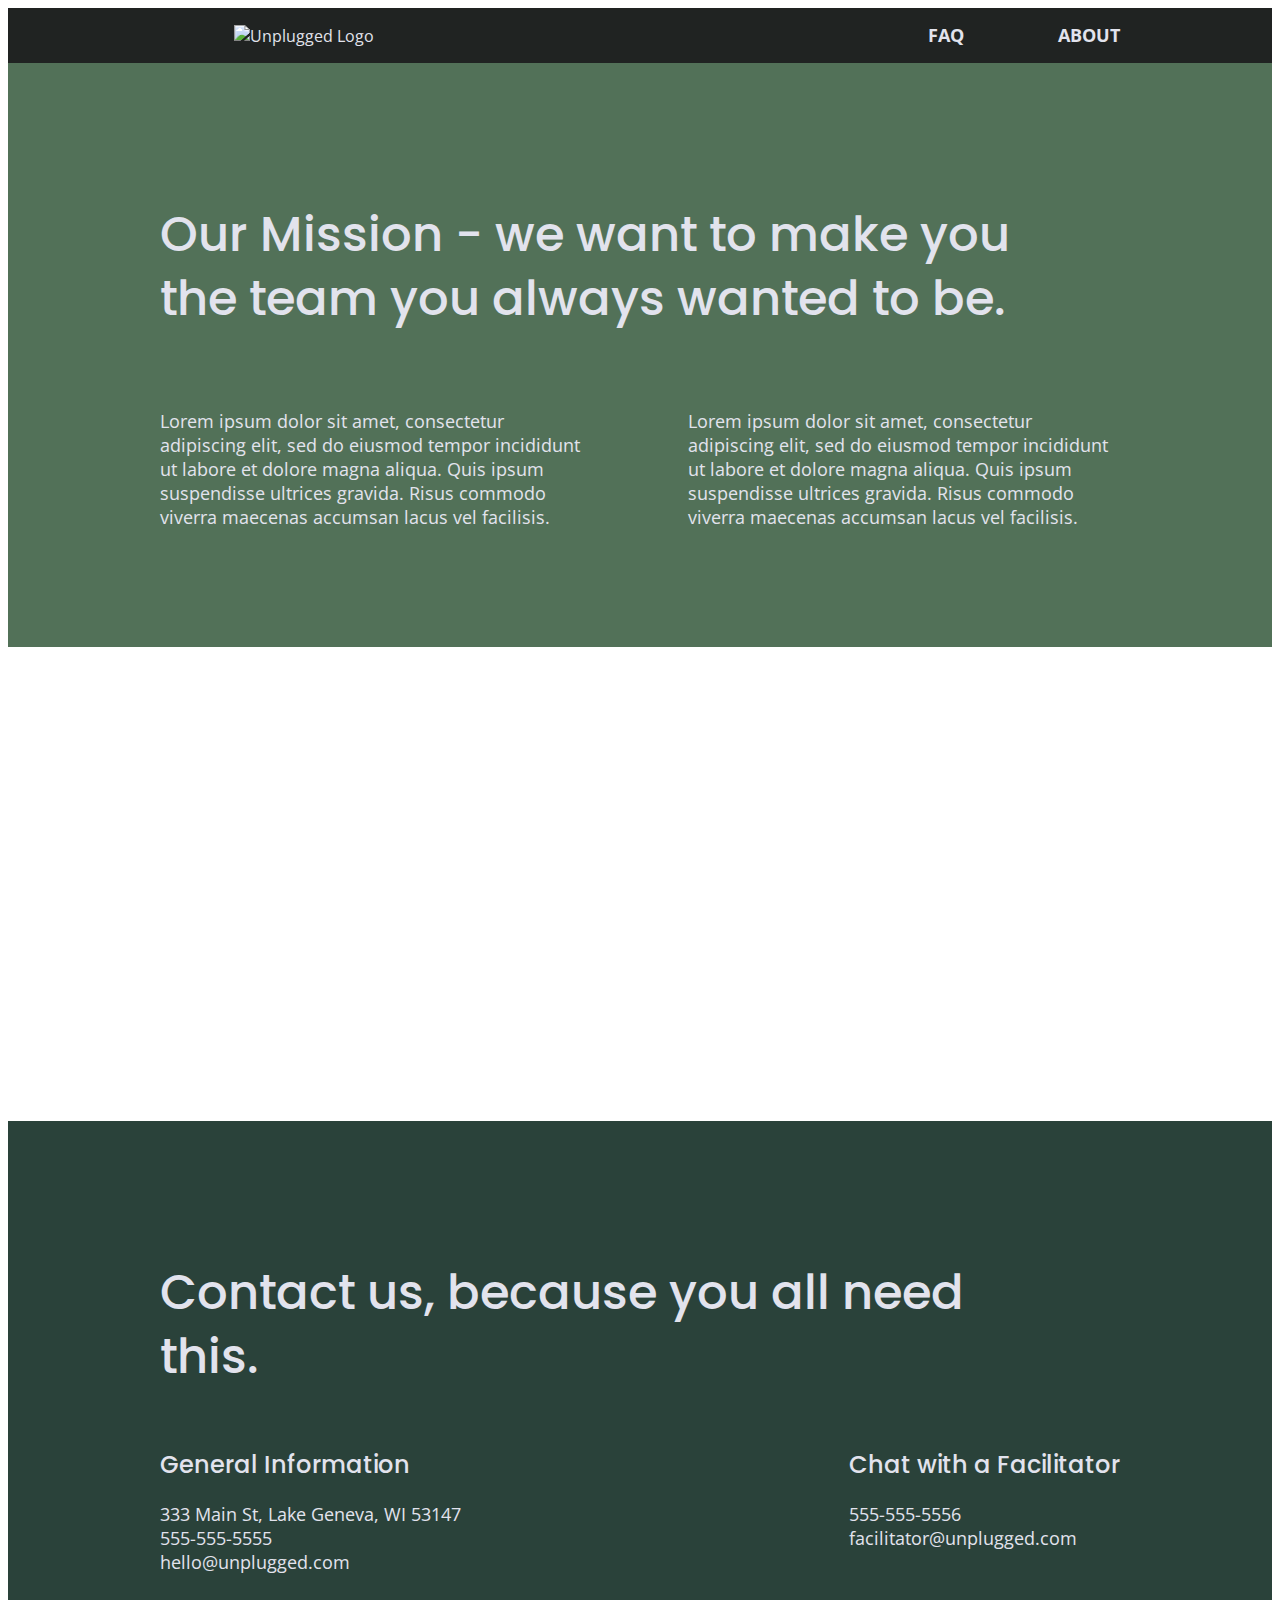
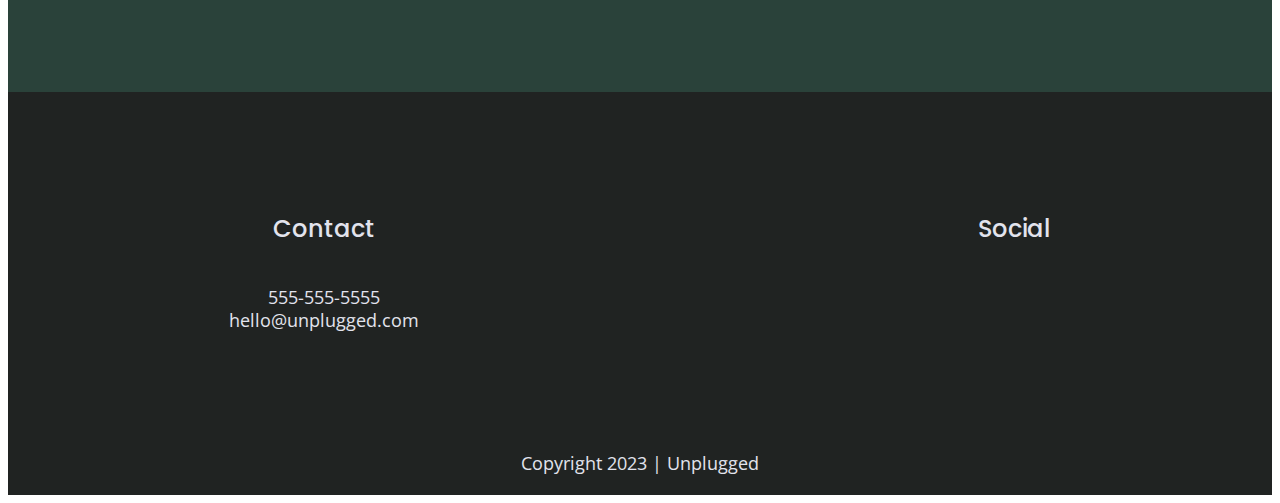
==== commit c22dcc09: "Added fontawesome icons to homepage" ====
--- a/about/index.html
+++ b/about/index.html
@@ -19,6 +19,7 @@
   <link href="https://fonts.googleapis.com/css2?family=Open+Sans:wght@400;700&family=Poppins:wght@500;700&display=swap" rel="stylesheet">
   <link rel="stylesheet" href="../css/normalize.css">
   <link rel="stylesheet" href="../css/main.css">
+  <script src="https://kit.fontawesome.com/aeb75c23e9.js" crossorigin="anonymous"></script>
 
   <meta name="theme-color" content="#fafafa">
 </head>
@@ -28,7 +29,7 @@
   <header>
     <div class="content-wrapper">
       <figure>
-        <a href="#">
+        <a href="../index.html">
           <img src="../img/unpluggedlogo.png" alt="Unplugged Logo">
         </a>    
       </figure>  
--- a/css/main.css
+++ b/css/main.css
@@ -341,6 +341,11 @@
   text-align: center;
 }
 
+.features i {
+  font-size: 3.75em;
+  margin-bottom: 40px;
+}
+
 .reviews {
   display: flex;
   justify-content: center;
@@ -661,6 +666,10 @@
   width: 45%;
 }
 
+.map figure {
+  padding-bottom: 45.5%;
+}
+
 .contact-section .content-wrapper h2 {
   width: 80%;
 }
@@ -758,6 +767,10 @@
 .contact-section .content-wrapper h2 {
   width: 90%;
   font-size: 3em;
+}
+
+.map figure {
+  padding-bottom: 37.5%;
 }
 
 /***************    FAQ PAGE          *******************/
